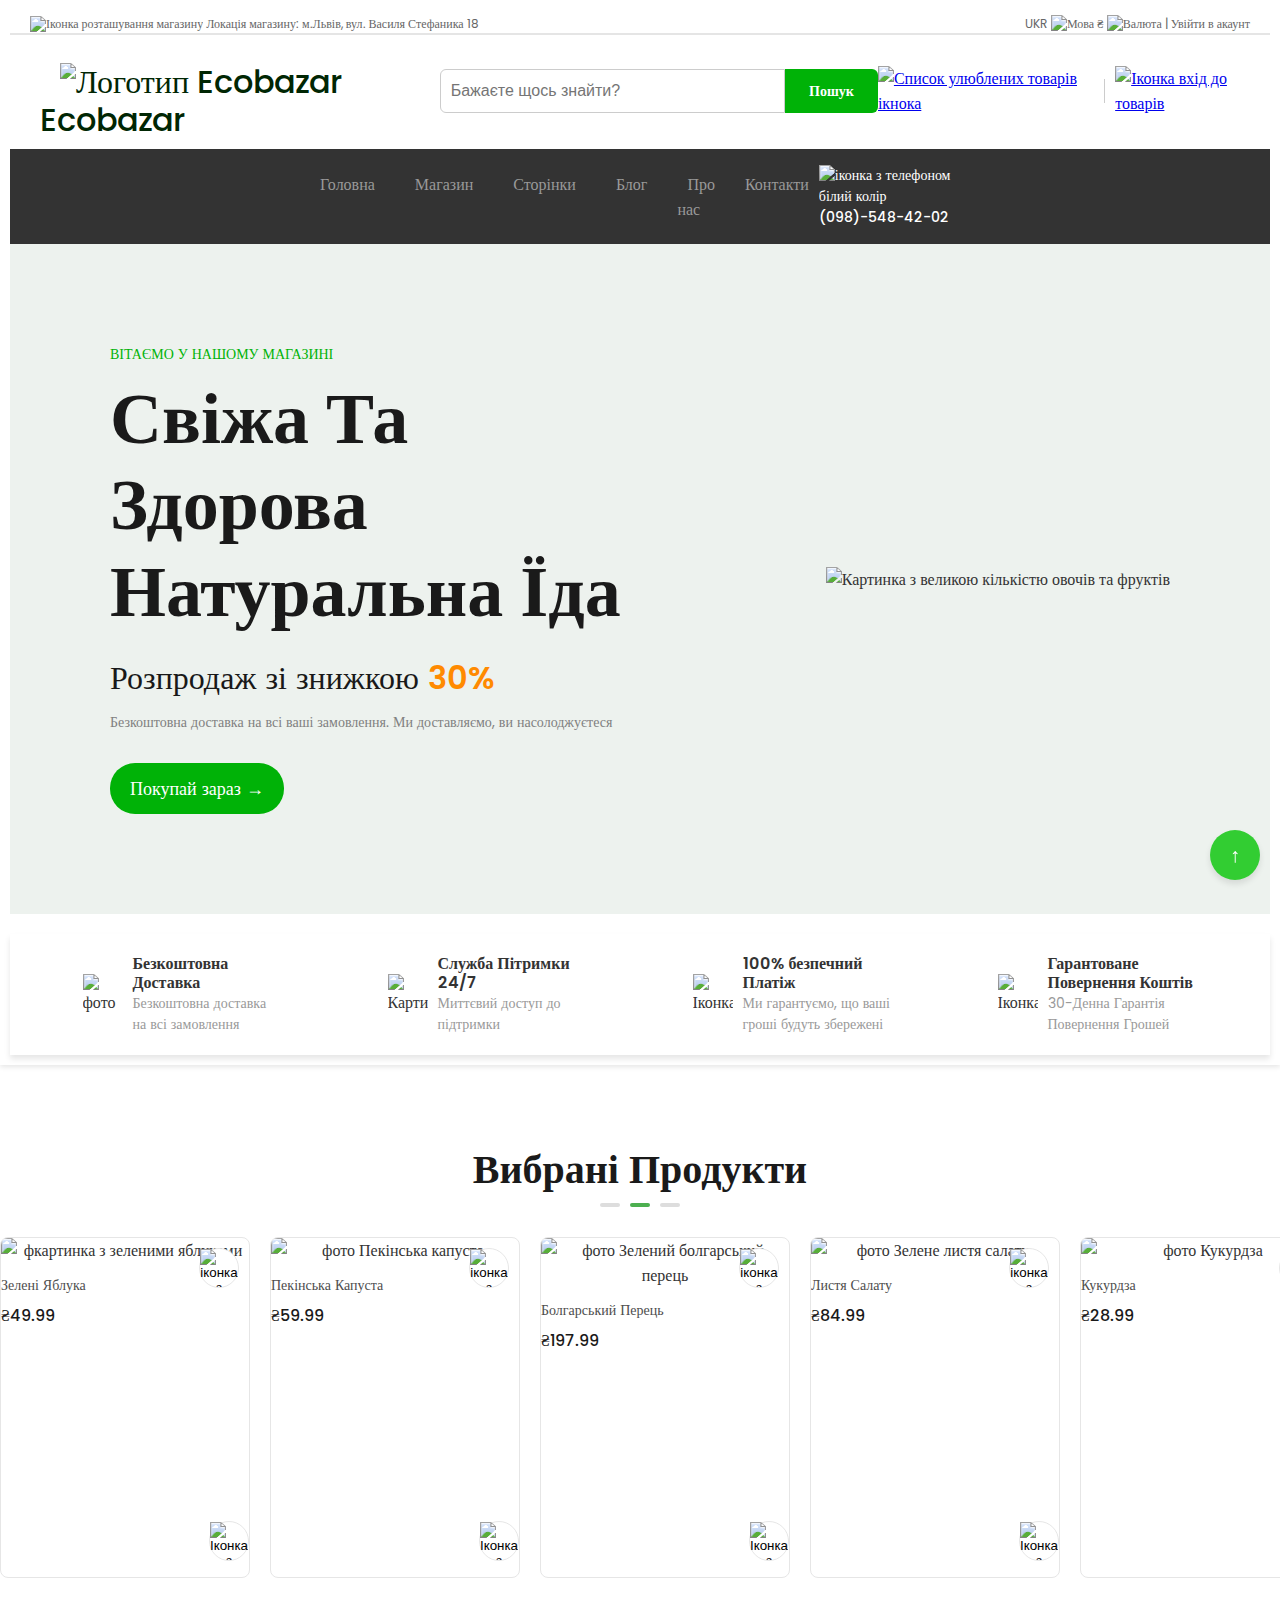
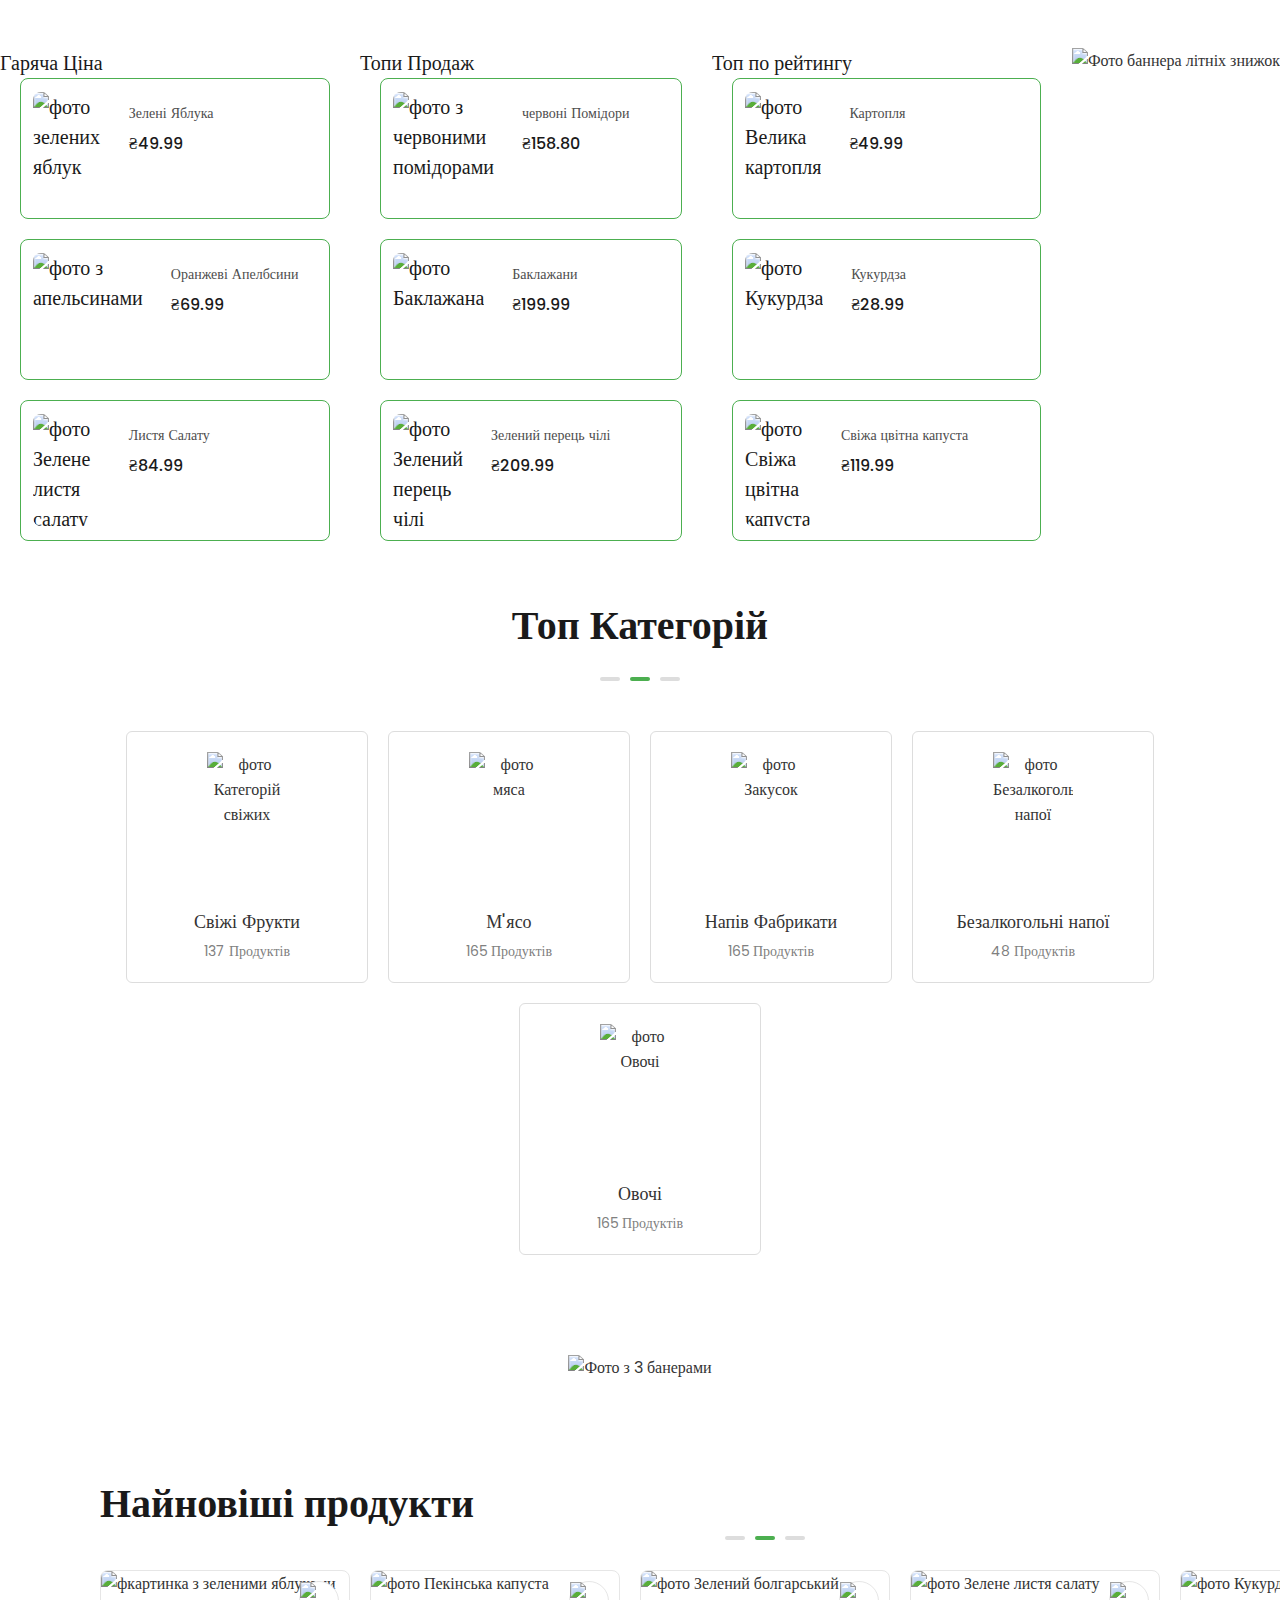
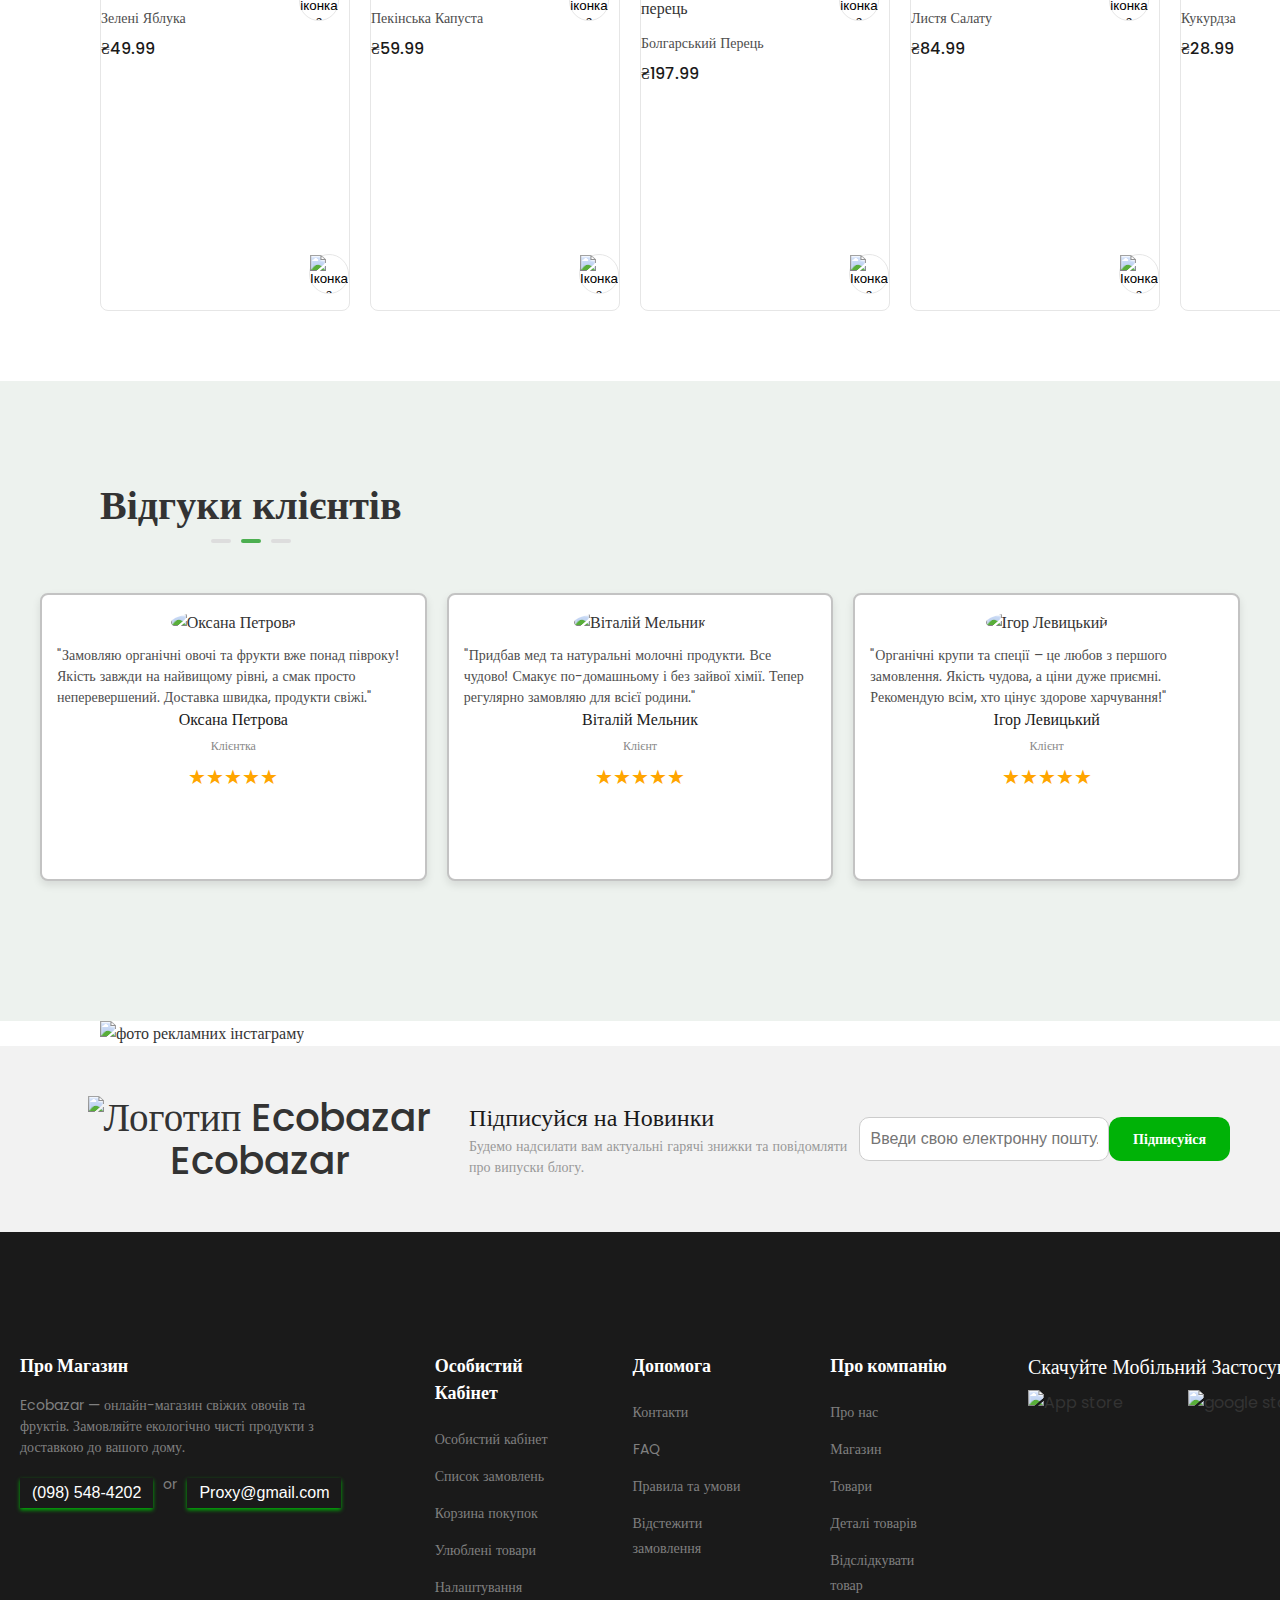
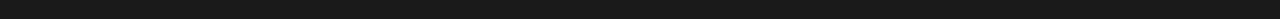
==== index.html @ 8849acef "/" ====
<!DOCTYPE html>
<html lang="uk">

<head>
  <meta charset="UTF-8">
  <meta name="viewport" content="width=device-width, initial-scale=1.0">
  <meta name="description"
    content="Ecobazar — онлайн-магазин свіжих овочів та фруктів. Замовляйте екологічно чисті продукти з доставкою до вашого дому.">
  <meta name="keywords" content="Купити овочів, купити фруктів, Здорове харчування, ЗОЖ, Доставка овочів, Доставка фруктів, Екологічно чисті продукти, Свіжі овочі, Свіжі фрукти, Онлайн-магазин">
  <meta name="author" content="Ecobazar IT-staff">
  <title>Ecobazar — Онлайн-магазин свіжих овочів та фруктів</title>
  <link rel = "icon" type = "image/png" href ="/docs/img/favicon.png">
  <link rel="stylesheet" href="styles.css">
  <link href="https://fonts.googleapis.com/css2?family=Poppins:wght@400;500;700&display=swap" rel="stylesheet">
</head>

<body>
  <header class="navigation">
    <div class="smallOne">
      <div class="contact">
        <p>
          <img src="/docs/img/MapPin.png" alt="Іконка розташування магазину">
          Локація магазину: м.Львів, вул. Василя Стефаника 18
        </p>
      </div>
      <div class="links">
        <p>
          UKR <img src="/docs/img/Vector.png" alt="Мова"> ₴
          <img src="/docs/img/Vector.png" alt="Валюта"> |
          <a href="docs/404.html">Увійти в акаунт</a>
        </p>
      </div>
    </div>
    <div class="middle">
      <div class="logo">
        <p>
          <img src="/docs/img/logo.png" alt="Логотип Ecobazar">
          Ecobazar
        </p>
      </div>
      <div class="search">
        <input type="text" placeholder="Бажаєте щось знайти?" aria-label="Пошук">
        <button type="submit">Пошук</button>
      </div>
      <div class="icon">
        <a class="wishlist" href="#">
          <img src="/docs/img/Heart.png" alt="Список улюблених товарів ікнока">
        </a>
        <div class="divider"></div>
        <a class="cart" href="#">
          <img src="/docs/img/Bag.png" alt="Іконка вхід до товарів">
        </a>
      </div>
    </div>
    <div class="bottom-navigation">
      <div class="nav-links">
        <div class="nav-link">
          <a href="index.html">Головна</a>
        </div>
        <div class="nav-link">
          <a href="#">Магазин</a>
        </div>
        <div class="nav-link">
          <a href="#">Сторінки</a>
        </div>
        <div class="nav-link">
          <a href="#">Блог</a>
        </div>
        <div class="nav-link">
          <a href="#">Про нас</a>
        </div>
        <div class="nav-link">
          <a href="#">Контакти</a>
        </div>
      </div>
      <div class="phone">
        <a href="tel:+380985484202">
          <img src="/docs/img/PhoneCall.png" alt="іконка з телефоном білий колір">
          <span>(098)-548-42-02</span>
        </a>
      </div>
    </div>
  <section class="hero">
    <div class="info">
      <div class="headingInfo">
        <p>ВІТАЄМО У НАШОМУ МАГАЗИНІ</p>
        <h1>Свіжа Та Здорова</h1>
        <h1>Натуральна Їда</h1>
      </div>
      <div class="descritionInfo">
        <h5>Розпродаж зі знижкою <span> 30%</span></h5>
        <p>Безкоштовна доставка на всі ваші замовлення. Ми доставляємо, ви насолоджуєтеся</p>
      </div>
      <a class="shopNow" href="/docs/404.html">Покупай зараз →</a>
    </div>
    <img src="/docs/img/Fresh-fruits.png" alt="Картинка з великою кількістю овочів та фруктів">
  </section>
  <!--Featured з перевагами магазину-->
  <section class="featured">
    <div class="feature">
      <img src="/docs/img/delivery-truck.png" alt="фото вантажного автомобіля">
      <div>
        <h3>Безкоштовна Доставка</h3>
        <p>Безкоштовна доставка на всі замовлення</p>
      </div>
    </div>
    <div class="feature">
      <img src="/docs/img/headphones.png" alt="Картинка служби підтримки клієнтів">
      <div>
        <h3>Служба Пітримки 24/7</h3>
        <p>Миттєвий доступ до підтримки</p>
      </div>
    </div>
    <div class="feature">
      <img src="/docs/img/shopping-bag.png" alt="Іконка з  пакетом для покупок">
      <div>
        <h3>100% безпечний Платіж</h3>
        <p>Ми гарантуємо, що ваші гроші будуть збережені</p>
      </div>
    </div>
    <div class="feature">
      <img src="/docs/img/package.png" alt="Іконка зелена  запечатоної коробки">
      <div>
        <h3>Гарантоване Повернення Коштів</h3>
        <p>30-Денна Гарантія Повернення Грошей</p>
      </div>
    </div>
  </section>
</header>

  <section class="featuredProduct">
    <div class="heading">
      <h2>Вибрані Продукти</h2>
      <div class="line-tracker">
        <span class="line"></span>
        <span class="line active"></span>
        <span class="line"></span>
      </div>
    </div>
  <div class="products">
    <div class="Product">
      <img src="/docs/img/green-apple.png" alt=" фкартинка з зеленими яблуками">
      <button class="add-to-whislist">
        <img src="/docs/img/Whislist-none.png" alt="іконка з серцем">
      </button>
      <div class="productInfo">
        <h3>Зелені Яблука</h3>
        <p>₴49.99</p>
        <button class="add-to-cart">
          <img src="/docs/img/add-to-cart-none.png" alt="Іконка з торбою">
        </button>
      </div>
    </div>
    <div class="Product">
      <img src="/docs/img/Chanise-Cabbage.png" alt=" фото Пекінська капуста">
      <button class="add-to-whislist">
        <img src="/docs/img/Whislist-none.png" alt="іконка з серцем">
      </button>
      <div class="productInfo">
        <h3>Пекінська Капуста</h3>
        <p>₴59.99</p>
        <button class="add-to-cart">
          <img src="/docs/img/add-to-cart-none.png" alt="Іконка з торбою">
        </button>
      </div>
    </div>
    <div class="Product">
      <img src="/docs/img/greenchili.png" alt=" фото Зелений болгарський перець">
      <button class="add-to-whislist">
        <img src="/docs/img/Whislist-none.png" alt="іконка з серцем">
      </button>
      <div class="productInfo">
        <h3>Болгарський Перець</h3>
        <p>₴197.99</p>
        <button class="add-to-cart">
          <img src="/docs/img/add-to-cart-none.png" alt="Іконка з торбою">
        </button>
      </div>
    </div>
    <div class="Product">
      <img src="/docs/img/GreenLetture.png" alt=" фото Зелене листя салату">
      <button class="add-to-whislist">
        <img src="/docs/img/Whislist-none.png" alt="іконка з серцем">
      </button>
      <div class="productInfo">
        <h3>Листя Салату</h3>
        <p>₴84.99</p>
        <button class="add-to-cart">
          <img src="/docs/img/add-to-cart-none.png" alt="Іконка з торбою">
        </button>
      </div>
    </div>
    <div class="Product">
      <img src="/docs/img/Corn.png" alt=" фото Кукурдза">
      <button class="add-to-whislist">
        <img src="/docs/img/Whislist-none.png" alt="іконка з серцем">
      </button>
      <div class="productInfo">
        <h3>Кукурдза</h3>
        <p>₴28.99</p>
        <button class="add-to-cart">
          <img src="/docs/img/add-to-cart-none.png" alt="Іконка з торбою">
        </button>
      </div>
    </div>
  </div>
  </section>

<section class="allProducts">
    <div class="hotDeals">
      <p>Гаряча Ціна</p>
      <div class="hotDeal">
        <img src="/docs/img/green-apple.png" alt="фото зелених яблук">
        <div class="productInfo">
          <h3>Зелені Яблука</h3>
          <p>₴49.99</p>
        </div>
      </div>
      <div class="hotDeal">
        <img src="/docs/img/indian-malta.png" alt="фото з апельсинами">
        <div class="productInfo">
          <h3>Оранжеві Апелбсини</h3>
          <p>₴69.99</p>
        </div>
      </div>
      <div class="hotDeal">
        <img src="/docs/img/GreenLetture.png" alt=" фото Зелене листя салату">
        <div class="productInfo">
          <h3>Листя Салату</h3>
          <p>₴84.99</p>
        </div>
      </div>
    </div>
    <div class="bestSellers">
      <p>Топи Продаж</p>
      <div class="bestSeller">
        <img src="/docs/img/RedTomatos.png" alt="фото з червоними помідорами">
        <div class="productInfo">
          <h3>червоні Помідори</h3>
          <p>₴158.80</p>
        </div>
      </div>
      <div class="bestSeller">
        <img src="/docs/img/Eggplant.png" alt="фото Баклажана">
        <div class="productInfo">
          <h3>Баклажани</h3>
          <p>₴199.99</p>
        </div>
      </div>
      <div class="bestSeller">
        <img src="/docs/img/GreenCapsicum.png" alt="фото Зелений перець чілі">
        <div class="productInfo">
          <h3>Зелений перець чілі</h3>
          <p>₴209.99</p>
        </div>
      </div>
    </div>
    <div class="topRateds">
      <p>Топ по рейтингу</p>
      <div class="topRated">
        <img src="/docs/img/Big-potatos.png" alt=" фото Велика картопля">
        <div class="productInfo">
          <h3>Картопля</h3>
          <p>₴49.99</p>
        </div>
      </div>
      <div class="topRated">
        <img src="/docs/img/Corn.png" alt=" фото Кукурдза">
        <div class="productInfo">
          <h3>Кукурдза</h3>
          <p>₴28.99</p>
        </div>
      </div>
      <div class="topRated">
        <img src="/docs/img/Fresh-Cauliflower.png" alt="фото Свіжа цвітна капуста">
        <div class="productInfo">
          <h3>Свіжа цвітна капуста</h3>
          <p>₴119.99</p>
        </div>
      </div>
      </div>
      <div class="bannar">
        <img src="/docs/img/Bannar.png" alt="Фото баннера  літніх знижок">
      </div>
  </section>

  <section class="topCategory">
    <div class="heading">
      <h2>Топ Категорій</h2>
      <div class="line-tracker">
        <span class="line"></span>
        <span class="line active"></span>
        <span class="line"></span>
      </div>
    </div>
    <div class="categories">
    <div class="category-card">
      <img src="/docs/img/fruits-fresh-category.png" alt="фото Категорій свіжих фруктів та овочів">
      <div class="info-categoty-card">
        <h5>Свіжі Фрукти</h5>
        <p>137 Продуктів</p>
      </div>   
    </div>
    <div class="category-card">
      <img src="/docs/img/meat.png" alt="фото мяса">
    <div class="info-categoty-card">
      <h5>М'ясо</h5>
      <p>165 Продуктів</p>
    </div>
  </div>
    <div class="category-card">
      <img src="/docs/img/snacks.png" alt="фото Закусок">
      <div class="info-categoty-card">
        <h5>Напів Фабрикати</h5>
        <p>165 Продуктів</p>
      </div>
    </div>
    <div class="category-card">
      <img src="/docs/img/soft-drink.png" alt="фото Безалкогольні напої">
      <div class="info-categoty-card">
        <h5>Безалкогольні напої</h5>
        <p>48 Продуктів</p>
      </div>
    </div>
    <div class="category-card">
      <img src="/docs/img/Vegetable.png" alt=" фото Овочі">
    <div class="info-categoty-card">
      <h5>Овочі</h5>
      <p>165 Продуктів</p>
    </div>
    </div>
  </div>
  </section>
    
    <div class="Bannar-container">
      <img src="/docs/img/Bannar_1_.png" alt="Фото з 3 банерами">
    </div>

    <section class="new-product-container">
      <div class="heading-container">
        <div class="heading">        
          <h2>Найновіші продукти</h2>
          <div class="line-tracker">
            <span class="line"></span>
            <span class="line active"></span>
            <span class="line"></span>
          </div>
          </div>
        <div class="products">
          <div class="Product">
            <img src="/docs/img/green-apple.png" alt=" фкартинка з зеленими яблуками">
            <button class="add-to-whislist">
              <img src="/docs/img/Whislist-none.png" alt="іконка з серцем">
            </button>
            <div class="productInfo">
              <h3>Зелені Яблука</h3>
              <p>₴49.99</p>
              <button class="add-to-cart">
                <img src="/docs/img/add-to-cart-none.png" alt="Іконка з торбою">
              </button>
            </div>
          </div>
          <div class="Product">
            <img src="/docs/img/Chanise-Cabbage.png" alt=" фото Пекінська капуста">
            <button class="add-to-whislist">
              <img src="/docs/img/Whislist-none.png" alt="іконка з серцем">
            </button>
            <div class="productInfo">
              <h3>Пекінська Капуста</h3>
              <p>₴59.99</p>
              <button class="add-to-cart">
                <img src="/docs/img/add-to-cart-none.png" alt="Іконка з торбою">
              </button>
            </div>
          </div>
          <div class="Product">
            <img src="/docs/img/greenchili.png" alt=" фото Зелений болгарський перець">
            <button class="add-to-whislist">
              <img src="/docs/img/Whislist-none.png" alt="іконка з серцем">
            </button>
            <div class="productInfo">
              <h3>Болгарський Перець</h3>
              <p>₴197.99</p>
              <button class="add-to-cart">
                <img src="/docs/img/add-to-cart-none.png" alt="Іконка з торбою">
              </button>
            </div>
          </div>
          <div class="Product">
            <img src="/docs/img/GreenLetture.webp" alt=" фото Зелене листя салату">
            <button class="add-to-whislist">
              <img src="/docs/img/Whislist-none.webp" alt="іконка з серцем">
            </button>
            <div class="productInfo">
              <h3>Листя Салату</h3>
              <p>₴84.99</p>
              <button class="add-to-cart">
                <img src="/docs/img/add-to-cart-none.webp" alt="Іконка з торбою">
              </button>
            </div>
          </div>
          <div class="Product">
            <img src="/docs/img/Corn.webp" alt=" фото Кукурдза">
            <button class="add-to-whislist">
              <img src="/docs/img/Whislist-none.webp" alt="іконка з серцем">
            </button>
            <div class="productInfo">
              <h3>Кукурдза</h3>
              <p>₴28.99</p>
              <button class="add-to-cart">
                <img src="/docs/img/add-to-cart-none.webp" alt="Іконка з торбою">
              </button>
            </div>
          </div>
        </div>
        </div>
    </section>

    <div class="testimonial-container">
      <div class="heading">
        <h5>Відгуки клієнтів</h5>
        <div class="line-tracker">
          <span class="line"></span>
          <span class="line active"></span>
          <span class="line"></span>
        </div>
      </div>
      <div class="testimonial-review">
        <div class="testimonial-card">
          <img src="/docs/img/old-lady.webp" alt="Оксана Петрова">
          <p>
            "Замовляю органічні овочі та фрукти вже понад півроку!
             Якість завжди на найвищому рівні, а смак просто неперевершений. 
             Доставка швидка, продукти свіжі."
          </p>
          <h4>Оксана Петрова</h4>
          <span>Клієнтка</span>
          <div class="rating">★★★★★</div>
        </div>
        <div class="testimonial-card">
          <img src="/docs/img/bread-man.webp" alt="Віталій Мельник">
          <p>
            "Придбав мед та натуральні молочні продукти. Все чудово! Смакує по-домашньому
             і без зайвої хімії. Тепер регулярно замовляю для всієї родини."
          </p>
          <h4>Віталій Мельник</h4>
          <span>Клієнт</span>
          <div class="rating">★★★★★</div>
        </div>
        <div class="testimonial-card">
          <img src="/docs/img/Man-bread.webp" alt="Ігор Левицький">
          <p>
            "Органічні крупи та спеції – це любов з першого замовлення. Якість чудова,
             а ціни дуже приємні. Рекомендую всім, хто цінує здорове харчування!"
          </p>
          <h4>Ігор Левицький</h4>
          <span>Клієнт</span>
          <div class="rating">★★★★★</div>
        </div>
      </div>      
    </div>
    <div class="instagram-container">
      <img src="/docs/img/Follow-us-on-Instagram_1.webp" alt="фото рекламних інстаграму">
    </div>
    <footer>
      <div class="footer">
        <div class="subscribe-email-content">
          <div class="logo">
            <p>
              <img src="/docs/img/logo.webp" alt="Логотип Ecobazar">
              Ecobazar
            </p>
          </div>
          <div class="heading-email">
            <h5>Підписуйся на Новинки</h5>
            <p>Будемо надсилати вам актуальні гарячі знижки та повідомляти про випуски блогу.</p>
          </div>
          <div class="email-reciver-container">
              <input type="text" placeholder="Введи свою електронну пошту... " aria-label="email-subscriber">
              <button type="submit">Підписуйся</button>
          </div>
        </div>
      </div>
        <div class="footer-container">
          <div class="about">
            <h6>Про Магазин</h6>
            <p>Ecobazar — онлайн-магазин свіжих овочів та фруктів. Замовляйте екологічно чисті продукти з доставкою до вашого дому.</p>
               <div class="cta">
                  <div class="cta-item">
                      <button class="cta-btn" data-action="copy" data-text="0985484202">
                          (098) 548-4202
                      </button>
                  </div>
                  <p>or</p>
                  <div class="cta-item">
                      <button class="cta-btn" data-action="copy" data-text="Proxy@gmail.com">
                          Proxy@gmail.com
                      </button>
                  </div>
              </div> 
            </div>
        <div class="footer-lists">
          <h3>Особистий Кабінет</h3>
          <ul>
            <li><a href="#">Особистий кабінет</a></li>
            <li><a href="#">Список замовлень</a></li>
            <li><a href="#">Корзина покупок</a></li>
            <li><a href="#">Улюблені товари</a></li>
            <li><a href="#">Налаштування</a></li>
          </ul>
        </div>
        <div class="footer-lists">
          <h3>Допомога</h3>
          <ul>
            <li><a href="#">Контакти</a></li>
            <li><a href="/docs/FAQs.html">FAQ</a></li>
            <li><a href="#">Правила та умови</a></li>
            <li><a href="#">Відстежити замовлення</a></li>
          </ul>
        </div>
        <div class="footer-lists">
          <h3>Про компанію</h3>
          <ul>
            <li><a href="#">Про нас</a></li>
            <li><a href="#">Магазин</a></li>
            <li><a href="#">Товари</a></li>
            <li><a href="#">Деталі товарів</a></li>
            <li><a href="#">Відслідкувати товар</a></li>
          </ul>
        </div>
        <div class="mobile-app">
          <h3>Скачуйте Мобільний Застосунок</h3>
          <div class="app-img">
            <img src="/docs/img/App-Store.webp" alt="App store">
            <img src="/docs/img/Google-Play.webp" alt="google store">
          </div>
        </div>
      </div>
    </footer>
    <button id="scrollToTopBtn" class="scroll-to-top">↑</button>

</body>
<script src="homepage.js"></script>
</html>
---- styles.css ----
/* Базові стилі для мобільних пристроїв */
:root {
  /* Сірі відтінки */
  --gray1: #f2f2f2;
  --gray2: #e6e6e6;
  --gray3: #cccccc;
  --gray4: #b3b3b3;
  --gray5: #999999;
  --gray6: #808080;
  --gray7: #666666;
  --gray8: #4c4c4c;
  --gray9: #333333;
  --gray10: #191919;

  /* Зелено-сірі відтінки */
  --green_gray1: #edf2ee;
  --green_gray2: #dae5da;
  --green_gray3: #b4ccb4;
  --green_gray4: #96b297;
  --green_gray5: #7a997c;
  --green_gray6: #618062;
  --green_gray7: #406b42;
  --green_gray8: #2b572e;
  --green_gray9: #173b1a;
  --green_gray10: #002603;

  /* Основні кольори */
  --white: #ffffff;
  --danger: #ae4848;
  --waringing: #ff8a00;
  --hard_primary: #2c742f;
  --primary: #00b207;
  --soft_primary: #84d187;

  /* Шрифти */
  --font-family: "Poppins";
  --font-weight-300: 300;
  --font-weight-400: 400;
  --font-weight-500: 500;
  --font-weight-600: 600;
  --font-weight-700: 700;

  /* Розміри шрифтів */
  --font-size-display-01: 72px;
  --font-size-heading-01: 56px;
  --font-size-heading-02: 48px;
  --font-size-heading-03: 40px;
  --font-size-heading-04: 36px;
  --font-size-heading-05: 32px;
  --font-size-body-XXL: 24px;
  --font-size-body-XL: 20px;
  --font-size-body-large: 18px;
  --font-size-body-medium: 16px;
  --font-size-body-small: 14px;
  --font-size-body-tiny: 12px;

  /* Line-height */
  --line-height-display: 86.4px;
  --line-height-heading01: 67.2px;
  --line-heught-heading02: 57.6px;
  --line-heught-heading03: 48px;
  --line-heught-heading04: 43.2px;
  --line-heught-heading05: 38.4px;
  --line-height-bodyXXL: 36px;
  --line-height-bodyXL: 30px;
  --line-height-body-large: 27px;
  --line-height-body-medium: 24px;
  --line-height-body-small: 21px;
  --line-height-body-tiny: 15.6px;
}
*{
  margin: 0;
  padding: 0;
}
body {
  font-family: var(--font-family);
  margin: 0;
  padding: 0;
  line-height: var(--line-height-body);
  background-color: var(--white);
  color: var(--gray9);
}
header {
  font-family: var(--font-family);
  margin: 0;
  padding: 0;
  line-height: var(--line-height-body);
  background-color: var(--gray1);
  color: var(--gray9);
}

/*Весь хедер*/
.navigation {
  background-color: var(--white);
  padding: 10px;
  box-shadow: 0 2px 5px rgba(0, 0, 0, 0.1);
}

/*Навища ділянка*/
.smallOne {
  display: flex;
  justify-content: space-between;
  align-items: center;
  box-shadow: 0 2px 0 rgba(0, 0, 0, 0.1);
}

.contact {
  font-family: var(--font-family);
  font-size: 12px;
  font-weight: 400;
  line-height: 15.6px;
  margin-left: 20px;
  margin-top: 5px;
  color: #666666;
}

.contact img {
  width: 15px;
  height: 15px;
  border: 1px;
}

.links {
  font-size: var(--font-size-body-tiny);
  color: var(--gray7);
  font-size: var(--font-size-body-tiny);
  font-weight: var(--font-weight-400);
  margin-right: 20px;
  margin-top: 5px;
  color: #666666;

}
.links a {
  text-decoration: none;
  font-family: var(--font-family);
  font-size: var(--font-size-body-tiny);
  font-weight: var(--font-weight-400);
  line-height: var(--line-height-body-tiny);
  color: var(--gray7);
}

/*середня ланка*/
.middle {
  display: flex;
  justify-content: space-between; /* Розподіл між логотипом, пошуком і іконками */
  align-items: center;
  padding: 10px;
  flex-direction: row;
  margin-bottom: 0;
}
.middle .logo p {
  font-family: var(--font-family);
  font-weight: 500;
  font-size: 32px;
  line-height: 38px;
  color: var(--green_gray10);
  margin-left: 20px;
  margin-top: 20px;
}
.middle .logo img {
  width: 32px;
  height: 32px;
  margin-left: 20px;
}

.middle .search {
  display: flex;
  width: auto;
  justify-content: center; /* Вирівнювання по горизонталі */
  width: 40%; /* Задаємо ширину для центрування */
}

.middle .search input {
  flex: 1;
  padding: 10px;
  font-size: var(--font-size-body-medium);
  border: 1px solid var(--gray3);
  border-top-left-radius: 6px;
  border-bottom-left-radius: 6px;
}

.middle .search button {
  background-color: var(--primary);
  color: var(--white);
  border: none;
  padding-left: 24px;
  padding-top: 14px;
  padding-bottom: 14px;
  padding-right: 24px;
  gap: 12px;
  font-size: var(--font-size-body-small);
  font-family: var(--font-family);
  font-weight: var(--font-weight-600);
  line-height: 16.8px;
  border-bottom-right-radius: 6px;
  border-top-right-radius: 6px;
  cursor: pointer;
}

.middle .search button:hover {
  background-color: var(--hard_primary);
}

.middle .icon {
  display: flex;
  align-items: center;
  gap: 10px;
}

.middle .divider {
  width: 1px; /* Ширина лінії */
  height: 24px; /* Висота лінії */
  background-color: var(--gray3); /* Колір лінії */
  font-weight: 200;
}

.middle .icon img {
  width: 32px;
  height: 32px;
  cursor: pointer;
}

.middle .icon .cart {
  position: relative; /* Відносне позиціонування для бейджа */
}

/* Mobile-first стилі */
.bottom-navigation {
  display: flex;
  flex-direction: row;
  justify-content: space-between;
  align-items: center;
  padding-left: 300px;
  padding-right: 300px;
  padding-top: 16px;
  padding-bottom: 16px;
  background-color: var(--gray9);
}

.nav-links {
  display: flex; /* Показувати звичайне меню */
  gap: 20px;
}

.nav-links .nav-link a {
  text-decoration: none;
  color: var(--gray5);
  font-family: var(--font-family);
  font-weight: var(--font-weight-500);
  padding: 10px;
  text-align: center;
  margin-left: auto;
}
.nav-link a:hover {
  color: var(--white);
}
.bottom-navigation .phone {
  font-family: var(--font-family);
  font-size: 14px;
  font-weight: 500;
  line-height: 21px;
}
.phone a {
  text-decoration: none;
  color: var(--white);
}
.phone img {
  width: 28px;
  height: 28px;
}

.hero {
  padding: 100px;
  background-color: var(--green_gray1);
  display: flex;
  justify-content: space-between;
  align-items: center;
  flex-wrap: wrap;
  text-align: left;
}

.hero .info {
  width: 50%;
  text-align: left;
}

.hero .headingInfo p {
  font-family: var(--font-family);
  font-size: 14px;
  font-weight: var(--font-weight-500);
  line-height: 1.5;
  color: var(--primary);
  margin-bottom: 10px;
}

.hero .headingInfo h1 {
  font-family: var(--font-family);
  font-size: var(--font-size-display-01);
  font-weight: var(--font-weight-600);
  line-height: 1.2;
  color: #1a1a1a;
  margin: 0;
}

.hero .descritionInfo h5 {
  font-family: var(--font-family);
  font-size: var(--font-size-heading-05);
  font-weight: var(--font-weight-400);
  line-height: var(--line-height-heading05);
  color: var(--gray10);
  margin-top: 20px;
  margin-bottom: 10px;
}

.hero .descritionInfo span {
  font-weight: var(--font-weight-600);
  color: var(--waringing);
}

.hero .descritionInfo p {
  font-family: var(--font-family);
  font-size: var(--font-size-body-small);
  font-weight: var(--font-weight-400);
  line-height: var(--line-height-body-small);
  color: var(--gray6);
  margin-bottom: 30px;
}
.hero .shopNow {
  padding: 12px 20px;
  background-color: var(--primary);
  color: var(--white);
  text-decoration: none;
  font-size: var(--font-size-body-large);
  border-radius: 25px;
  display: inline-block;
}

.hero .shopNow:hover {
  background-color: var(--hard_primary);
}

.hero img {
  max-width: 45%;
  height: auto;
  display: block;
}

.featured {
  display: flex;
  justify-content: space-around;
  align-items: center;
  padding: 20px;
  background-color: #fff;
  margin-top: 20px; /* Невеликий наклад на hero */
  box-shadow: 0 4px 6px rgba(0, 0, 0, 0.1);
}

.feature {
  display: flex;
  align-items: center;
  gap: 10px;
  max-width: 200px;
  text-align: left;
}

.feature img {
  width: 40px;
  height: 40px;
}
.feature p {
  font-family: var(--font-family);
  font-size: var(--font-size-body-small);
  font-weight: var(--font-weight-400);
  line-height: var(--line-height-body-small);
  color: var(--gray5);
}
.feature h3 {
  font-family: var(--font-family);
  font-size: var(--font-size-body-medium);
  font-weight: var(--font-weight-600);
  line-height: 19.2px;
}

.featuredProduct {
  display: flex;
  flex-direction: column;
  align-items: center;
  text-align: center;
  margin-bottom: 20px; /* Відступ між заголовком і продуктами */
}

.featuredProduct .heading {
  display: flex;
  flex-direction: column; /* Вертикальне вирівнювання */
  align-items: center; /* Центрування по горизонталі */
  text-align: center; /* Вирівнювання тексту всередині */
  margin-top: 80px;
}
.featuredProduct .heading h2 {
  font-family: var(--font-family);
  font-size: 40px;
  font-weight: 600;
  line-height: 48px;
  color: #1a1a1a;
}

.heading .line-tracker {
  display: flex;
  justify-content: center;
  gap: 10px;
  margin-top: 10px;
  margin-bottom: 30px;
}

.line {
  width: 20px;
  height: 4px;
  background-color: #ddd;
  border-radius: 2px;
  transition: background-color 0.3s ease;
}

.line.active {
  background-color: #4caf50; /* Основний колір активного елемента */
}

/* Центрування батьківського блоку та розміщення 5 продуктів */

.products {
  display: flex;
  justify-content: center;
  gap: 20px; /* Простір між продуктами */
  margin: 0 auto; /* Центрування по горизонталі */
}

.Product {
  width: 248px;
  height: 339px;
  background-color: #ffffff;
  border: 1px solid #e6e6e6;
  border-radius: 8px;
  display: flex;
  flex-direction: column;
  align-items: center;
  justify-content: space-between;
  position: relative;
  overflow: hidden;
  transition: box-shadow 0.3s, transform 0.3s;
  margin-bottom: 50px;
}

.Product img {
  width: 100%;
  height: auto;
}

.Product:hover {
  box-shadow: 0 8px 16px rgba(0, 128, 0, 0.5);
  transform: translateY(-4px); /* Легкий підйом при наведенні */
}
.productInfo {
  width: 100%;
  height: 91px;
  padding: 12px 16px;
  display: flex;
  flex-direction: column;
  gap: 6px;
  align-items: flex-start;
}

.productInfo h3 {
  font-family: var(--font-family);
  font-size: 14px;
  font-weight: 400;
  line-height: 21px;
  color: #4d4d4d;
}

.productInfo p {
  font-family: var(--font-family);
  font-size: 16px;
  font-weight: 500;
  line-height: 24px;
  color: #1a1a1a;
}

.productInfo img {
  width: auto;
  height: 16px;
}

.add-to-whislist,
.add-to-cart {
  position: absolute;
  width: 40px;
  height: 40px;
  background-color: #ffffff;
  border: 1px solid #e6e6e6;
  border-radius: 50%;
  display: flex;
  justify-content: center;
  align-items: center;
  cursor: pointer;
  transition: background-color 0.3s;
}

.add-to-whislist img,
.add-to-cart img {
  width: 100%;
  height: 100%;
  object-fit: cover;
}

.add-to-whislist {
  top: 10px;
  right: 10px;
}

.add-to-cart {
  bottom: 16px;
  right: 16px;
}

.add-to-whislist:hover,
.add-to-cart:hover {
  background-color: var(--hard_primary);
  box-shadow: 0 4px 8px rgba(0, 128, 0, 0.5);
}

.add-to-cart:hover img {
  content: url("/docs/img/cart-hover.webp");
}

.add-to-whislist:hover img {
  content: url("/docs/img/whistlist-hover.webp");
}

.allProducts {
  display: flex;
  flex-wrap: wrap;
  width: 100%;
  justify-content:space-between;
  gap: 10px;
  width: 100%;
}
.allProducts > * {
  width: calc(25%-10px);
  min-width: 200px;
}
.hotDeals, .bestSellers,.topRateds{
  font-family: var(--font-family);
  font-size: 20px;
  font-weight: 500;
  line-height: 30px;
  color: #1a1a1a;
}
/* Загальний контейнер продукту */
.hotDeal, .bestSeller,.topRated {
  display: flex;
  align-items: center;
  max-width: 312px;
  max-height: 426px;
  gap: 12px;
  padding: 12px;
  border: 1px solid #4CAF50;
  border-radius: 8px;
  background-color: #fff;
  position: relative; /* Для позиціювання кнопок */
  overflow: hidden; /* Щоб приховати зайві елементи */
  margin-bottom: 20px;
  margin-left: 20px;
}

.hotDeal, .bestSeller,.topRated:hover .product-buttons {
  opacity: 1; /* Показати кнопки при наведенні */
  transform: translateY(0); /* Анімація появи */
}

.hotDeal img {
  width: 112px;
  height: 112px;
  object-fit: cover;
  border-radius: 8px;
}

.bestSeller img {
  width: 112px;
  height: 112px;
  object-fit: cover;
  border-radius: 8px;
}
.topRated img {
  width: 112px;
  height: 112px;
  object-fit: cover;
  border-radius: 8px;
}
/* Інформація про продукт */
.productInfo {
  display: flex;
  flex-direction: column;
  gap: 8px;
  flex-grow: 1;
  position: relative; /* Для кнопок */
}

.productInfo h3 {
  font-family: var(--font-family);
  font-size: 14px;
  font-weight: 400;
  line-height: 21px;
  color: #4d4d4d;
  
}

.productInfo p {
  font-family: var(--font-family);
  font-size: 16px;
  font-weight: 500;
  line-height: 24px;
  color: #1a1a1a;
  margin: 0;
}

/* Блок кнопок */
.product-buttons {
  display: flex;
  gap: 12px;
  position: absolute;
  top: 52px;
  left: 12px;
  opacity: 0; /* Кнопки приховані за замовчуванням */
  transform: translateY(20px); /* Анімація приховування вниз */
  transition: opacity 0.3s ease, transform 0.3s ease; /* Анімація */
}

/* Кнопки */
.product-buttons button {
  width: 40px;
  height: 40px;
  border: none;
  border-radius: 50%;
  display: flex;
  justify-content: center;
  align-items: center;
  background-color: #fff;
  box-shadow: 0 2px 4px rgba(0, 0, 0, 0.1);
  cursor: pointer;
  transition: transform 0.2s ease, background-color 0.2s ease;
}

.productInfo h3:hover{
  color: var(--primary);
}
.product-buttons button:hover {
  transform: scale(1.1); /* Збільшення кнопки */
}


.banner{
  max-width:  312px;
  max-height: 426px;
  margin-bottom: 100px;
}
.topCategory {
  display: flex;
  flex-direction: column;
  align-items: center;
  text-align: center;
  margin-bottom: 20px; /* Відступ між заголовком і продуктами */
}

.topCategory .heading {
  display: flex;
  flex-direction: column; /* Вертикальне вирівнювання */
  align-items: center; /* Центрування по горизонталі */
  text-align: center; /* Вирівнювання тексту всередині */
  margin-top: 40px;
  gap: 18px;
}
.topCategory .heading h2 {
  font-family: var(--font-family);
  font-size: 40px;
  font-weight: 600;
  line-height: 48px;
  color: #1a1a1a;
}

.categories{
  display: flex;
  flex-wrap: wrap;
  gap: 20px;
  justify-content: center;
}
.category-card {
  display: flex;
  flex-direction: column;
  align-items: center;
  justify-content: space-between;
  width: 200px;
  height: 210px;
  border: 1px solid #ddd;
  border-radius: 6px;
  padding: 20px;
  background-color: #fff;
  text-align: center;
  transition: transform 0.3s ease, box-shadow 0.3s ease;
}

.category-card img {
  width: 80px;
  height: 80px;
  object-fit: contain;
  margin-bottom: 10px;
}

.category-card h5 {
  font-family: var(--font-family);
  font-size: 18px;
  font-weight: 500;
  line-height: 27px;
  margin-bottom: 6px;
}

.category-card p {
  font-family: var(--font-family);
  font-size: 14px;
  font-weight: 400;
  line-height: 21px;
  color: #808080;
}

.category-card:hover {
  transform: translateY(-5px);
  box-shadow: 0 4px 10px var(--hard_primary);
}
.category-card h5:hover{
  color: var(--hard_primary);
}

.info-categoty-card {
  display: flex;
  flex-direction: column;
  align-items: center;
}

.topCategory .category-card + .category-card {
  margin-top: 20px; /* Простір між картками у мобільній версії */
}

@media screen and (min-width: 768px) {
  .topCategory {
    display: flex;
    flex-wrap: wrap;
    gap: 20px;
    justify-content: center;
  }

  .topCategory .category-card + .category-card {
    margin-top: 0; /* Забираємо відступи між картками для десктопу */
  }
}

.Bannar-container{
  display: flex;
  flex-direction: column;
  align-items: center;
  text-align: center;
  margin-bottom: 100px;
  margin-top: 100px;
}


.new-product-container{
  display: flex;
  align-items: flex-start;
  text-align: left;
  margin-bottom: 20px; /* Відступ між заголовком і продуктами */
  padding-left: 100px;
  padding-right: 250px;
}
.new-product-container .heading h2{
  font-family: var(--font-family);
  font-weight: 600;
  font-size: 40px;
  line-height: 46px;
  color: #1a1a1a;
}

.testimonial-container{
  max-width: 1920px;
  max-height: 830px;
  padding-top: 100px;
  padding-bottom: 100px;
  gap: 50px;
  background-color: #edf2ee;
}

.testimonial-container .heading{
  width: fit-content;
  max-height: 68px;
  padding-left: 100px;
  padding-right: 100px;
}

.testimonial-container .heading h5{
  font-family: var(--font-family);
  font-size: 40px;
  font-weight: 600;
  line-height: 48px;
}

.testimonial-review {
  display: flex;
  gap: 20px;
  justify-content: center;
  align-items: stretch;
  margin: 20px auto;
  padding: 20px;
  max-width: 1200px;
}

/* Окрема картка відгуку */
.testimonial-card {
  width: 424px;
  height: 254px;
  border: 2px solid #c3c3c3;
  border-radius: 8px;
  padding: 15px;
  text-align: center;
  box-shadow: 0 4px 8px rgba(0, 0, 0, 0.1);
  background-color: #fff;
  transition: transform 0.3s;
}

.testimonial-card:hover {
  transform: translateY(-5px);
}

/* Зображення користувача */
.testimonial-card img {
  width: 60px;
  height: 60px;
  border-radius: 50%;
  object-fit: cover;
  margin-bottom: 10px;
}

/* Текст відгуку */
.testimonial-card p {
  font-family: var(--font-family);
  font-size: 14px;
  font-weight: 400;
  line-height: 21px;
  text-align: left;
color: #4d4d4d;
  
}

/* Ім'я та роль */
.testimonial-card h4 {
  font-family: var(--font-family);
  font-size: 16px;
  font-weight: 500;
  line-height: 24px;
  text-align: center;
  text-underline-position: from-font;
  text-decoration-skip-ink: none;
  color: #1A1A1A;
}

.testimonial-card span {
  font-size: 12px;
  color: #888;
}

/* Зірки рейтингу */
.rating {
  font-size: 20px;
  line-height: 20px;
  color: orange;
  margin-top: 10px;
}
footer{
  max-width:1920px ;
  max-height: 622px;
  background-color: #1a1a1a;
}
.subscribe-email-content{
  display: flex;
  justify-content: space-between; /* Розподіл між логотипом, пошуком і іконками */
  align-items: center;
  max-width: 1920px;
  max-height: 530px;
  padding: 50px;
  flex-direction: row;
  background-color: #f2f2f2;
  top: 182px;
}

.subscribe-email-content .logo p{
  text-align: center;
  font-family: var(--font-family);
  font-weight: 500;
  font-size: 39.04px;
  line-height: 43.36px;

}
.subscribe-email-content .logo img{
 height: 39.04px;
  width: 39.04px;
}

.heading-email h5{
  font-family: var(--font-family);
  font-size: 24px;
  font-weight: 500;
  line-height: 36px;
  color: #1a1a1a;
}

.heading-email p{
  font-family: var(--font-family);
  font-size: 14px;
  font-weight: 400;
  line-height: 21px;
  color: #999999;
}

.email-reciver-container {
  
  display: flex;
  width: auto;
  justify-content: center; /* Вирівнювання по горизонталі */
  width: 40%; /* Задаємо ширину для центрування */
}

.email-reciver-container input{
flex: 1;
padding: 10px;
font-size: var(--font-size-body-medium);
border: 1px solid var(--gray3);
border-radius: 10px;
}

.email-reciver-container button {
  background-color: var(--primary);
  color: var(--white);
  border: none;
  padding-left: 24px;
  padding-top: 14px;
  padding-bottom: 14px;
  padding-right: 24px;
  gap: 12px;
  font-size: var(--font-size-body-small);
  font-family: var(--font-family);
  font-weight: var(--font-weight-600);
  line-height: 16.8px;
border-radius: 12px;
  cursor: pointer;
}

.email-reciver-container button:hover{
  background-color: var(--hard_primary);
}


.footer-container {
  width: 1320px;
  height: auto;
  margin: 100px auto 0;
  display: flex;
  justify-content: space-between;
  align-items: flex-start;
  background-color: #1a1a1a;
  padding: 20px;
}

.about {
  max-width: 336px;
}

.about h6 {
  font-size: 18px;
  margin-bottom: 16px;
  color: #ffffff;
}

.about p {
  margin-bottom: 16px;
  color: #808080;
  font-size: 14px;
  line-height: 1.5;
}

.cta {
  display: flex;
  align-items: center;
  gap: 10px;
}

.cta-btn {
  background-color: #1a1a1a;
  color: #ffffff;
  border: 0px solid #20b526;
  box-shadow: 0px 2px 4px var(--primary);
  padding: 6px 12px;
  font-size: 16px;
  cursor: pointer;
}


.cta p {
  color: #808080;
  font-size: 14px;
}

.cta-item {
  position: relative; /* Для позиціонування індикатора */
  display: inline-block;
} 

.copy-indicator {
  position: fixed;
  bottom: 20px;
  right: 20px;
  background-color: #333;
  color: #fff;
  padding: 10px 15px;
  border-radius: 5px;
  font-family: Arial, sans-serif;
  font-size: 14px;
  z-index: 1000;
  animation: fade-in-out 3s ease-in-out;
}

@keyframes fade-in-out {
  0% { opacity: 0; }
  20% { opacity: 1; }
  80% { opacity: 1; }
  100% { opacity: 0; }
}


.footer-lists {
  width: 119px;
}

.footer-lists h3 {
  font-size: 18px;
  margin-bottom: 20px;
  color: #ffffff;
}

.footer-lists ul {
  list-style: none;
  padding: 0;
  margin: 0;
  display: flex;
  flex-direction: column;
  gap: 12px;
}

.footer-lists ul li a {
  text-decoration: none;
  color: #808080;
  font-size: 14px;
}

.footer-lists ul li a:hover {
  color: #ffffff;
}

.mobile-app {
  width: 312px;
}

.mobile-app h3 {
  font-family: var(--font-family);
  font-weight: 500;
  font-size: 20px;
  line-height: 30px;
  margin-bottom: 8px;
  color: #ffffff;
}

.app-img {
  display: flex;
  gap: 10px;
}

.app-img img {
  width: 150px; /* Adjust to the size of your actual images */
  height: auto;
  cursor: pointer;
}

.info-errorpage-container{
  display: flex; 
  justify-content: center;
  align-items: center;
  flex-direction: column;
  margin: 0 auto;
  margin-top: 75px;
  margin-bottom: 100px;
  max-width: 612px;
  max-height:571.03px ;
  height: 100vh;
}

.info-errorpage-container h3{
  font-family: var(--font-family);
  font-weight: 600;
  font-size: 40px;
  line-height: 48px;
  text-align: center;
  color: #1a1a1a;
}
.info-errorpage-container p{
  font-family: var(--font-family);
  font-weight: 400;
  font-size: 16px;
  line-height: 24px;
  text-align: center;
  color: #808080;
}
.illustration {
  display: flex; /* Включаємо flexbox */
  flex-direction: column; /* Всі елементи йдуть вертикально */
  align-items: center; /* Центруємо елементи по горизонталі */
  justify-content: center; /* Центрує по вертикалі */
  text-align: center; /* Для тексту */
  margin: 0 auto; /* Центруємо сам блок */
  width: 100%;
}

.info-errorpage-container button {
  width: 163px;
  height: 45px;
  border-radius: 43px;
  padding: 14px 32px 14px 32px;
  gap: 12px;
  margin-top: 20px;
  background-color: #00b207;
  color: #ffffff;
  border-color: var(--soft_primary);
}

.info-errorpage-container button:hover {
  background-color: #2c742f; /* Трохи темніший зелений при наведенні */
}

.info-errorpage-container button a {
  text-decoration: none; /* Прибрати підкреслення */
  color: #ffffff; /* Білий текст */
  display: block; /* Повністю центрований текст */
}

.Faqs{
  max-width: 648px;
  max-height: 592px;
  top: 503px;
  left: 300px;
  gap: 0px;
  
}
.Faqs h1{
  font-family: var(--font-family);
  font-size: 48px;
  font-weight: 600;
  line-height: 57.6px;
  text-align: left;
 
}
/* Загальний стиль для секції FAQ */
/* Стилі для FAQ */
.content-layout {
  display: flex;
  justify-content: space-between;
  align-items: flex-start;
  gap: 30px; /* Відстань між колонками */
  padding: 40px; /* Відступи від країв */
  max-width: 1200px; /* Максимальна ширина контейнера */
  margin: 0 auto; /* Вирівнювання по центру сторінки */
}
.faq-static {
  flex: 1; /* Розтягнути секцію FAQ */
  max-width: 700px;
}

.faq-static-item {
  border: 1px solid #e0e0e0;
  border-radius: 8px;
  margin-bottom: 15px;
  transition: all 0.3s ease;
}

.faq-header {
  display: flex;
  justify-content: space-between;
  align-items: center;
  padding: 15px;
  cursor: pointer;
  background-color: #f9f9f9;
}

.faq-title {
  margin: 0;
  font-weight: bold;
  font-size: 16px;
  color: #1A1A1A;
}

.faq-toggle {
  background-color: transparent;
  border: none;
  font-size: 18px;
  font-weight: bold;
  cursor: pointer;
  transition: transform 0.3s ease;
}

.faq-content {
  display: none; /* Початково ховаємо відповіді */
  padding: 15px;
  background-color: #fff;
  color: #666666;
  font-size: 14px;
  line-height: 21px;
}

/* Стиль для активного блоку */
.faq-static-item.active {
  border-color: #28a745; /* Зелена рамка */
}

.faq-static-item.active .faq-header {
  background-color: #f0fff5; /* Світло-зелений фон */
}

.faq-static-item.active .faq-toggle {
  transform: rotate(45deg); /* "+" змінюється на "×" */
  color: #28a745;
}
.img-old-man{
  flex: 1; /* Розтягнути секцію зображення */
  max-width: 500px;
  display: flex;
  justify-content: center;
  align-items: center;
}
.img-old-man img {
  max-width: 100%;
  height: auto; /* Пропорційне масштабування зображення */
  border-radius: 8px;

}
.instagram-container{
  margin-left: 100px;
}

.copied-message {
  display: none !important;
}


.scroll-to-top {
  position: fixed;
  bottom: 20px; /* Відступ від нижнього краю */
  right: 20px; /* Відступ від лівого краю */
  width: 50px; /* Розмір кнопки */
  height: 50px;
  background-color: #32CD32; /* Яскраво-зелений колір */
  color: white;
  border: none;
  border-radius: 50%; /* Кругла форма */
  box-shadow: 0 4px 6px rgba(0, 0, 0, 0.1); /* Легке тінювання */
  font-size: 20px; /* Розмір стрілки */
  display: block  !important;
  justify-content: center;
  align-items: center;
  cursor: pointer;
  z-index: 1000;
}

.scroll-to-top:hover {
  background-color: #28A745; /* Темніший зелений при наведенні */
}
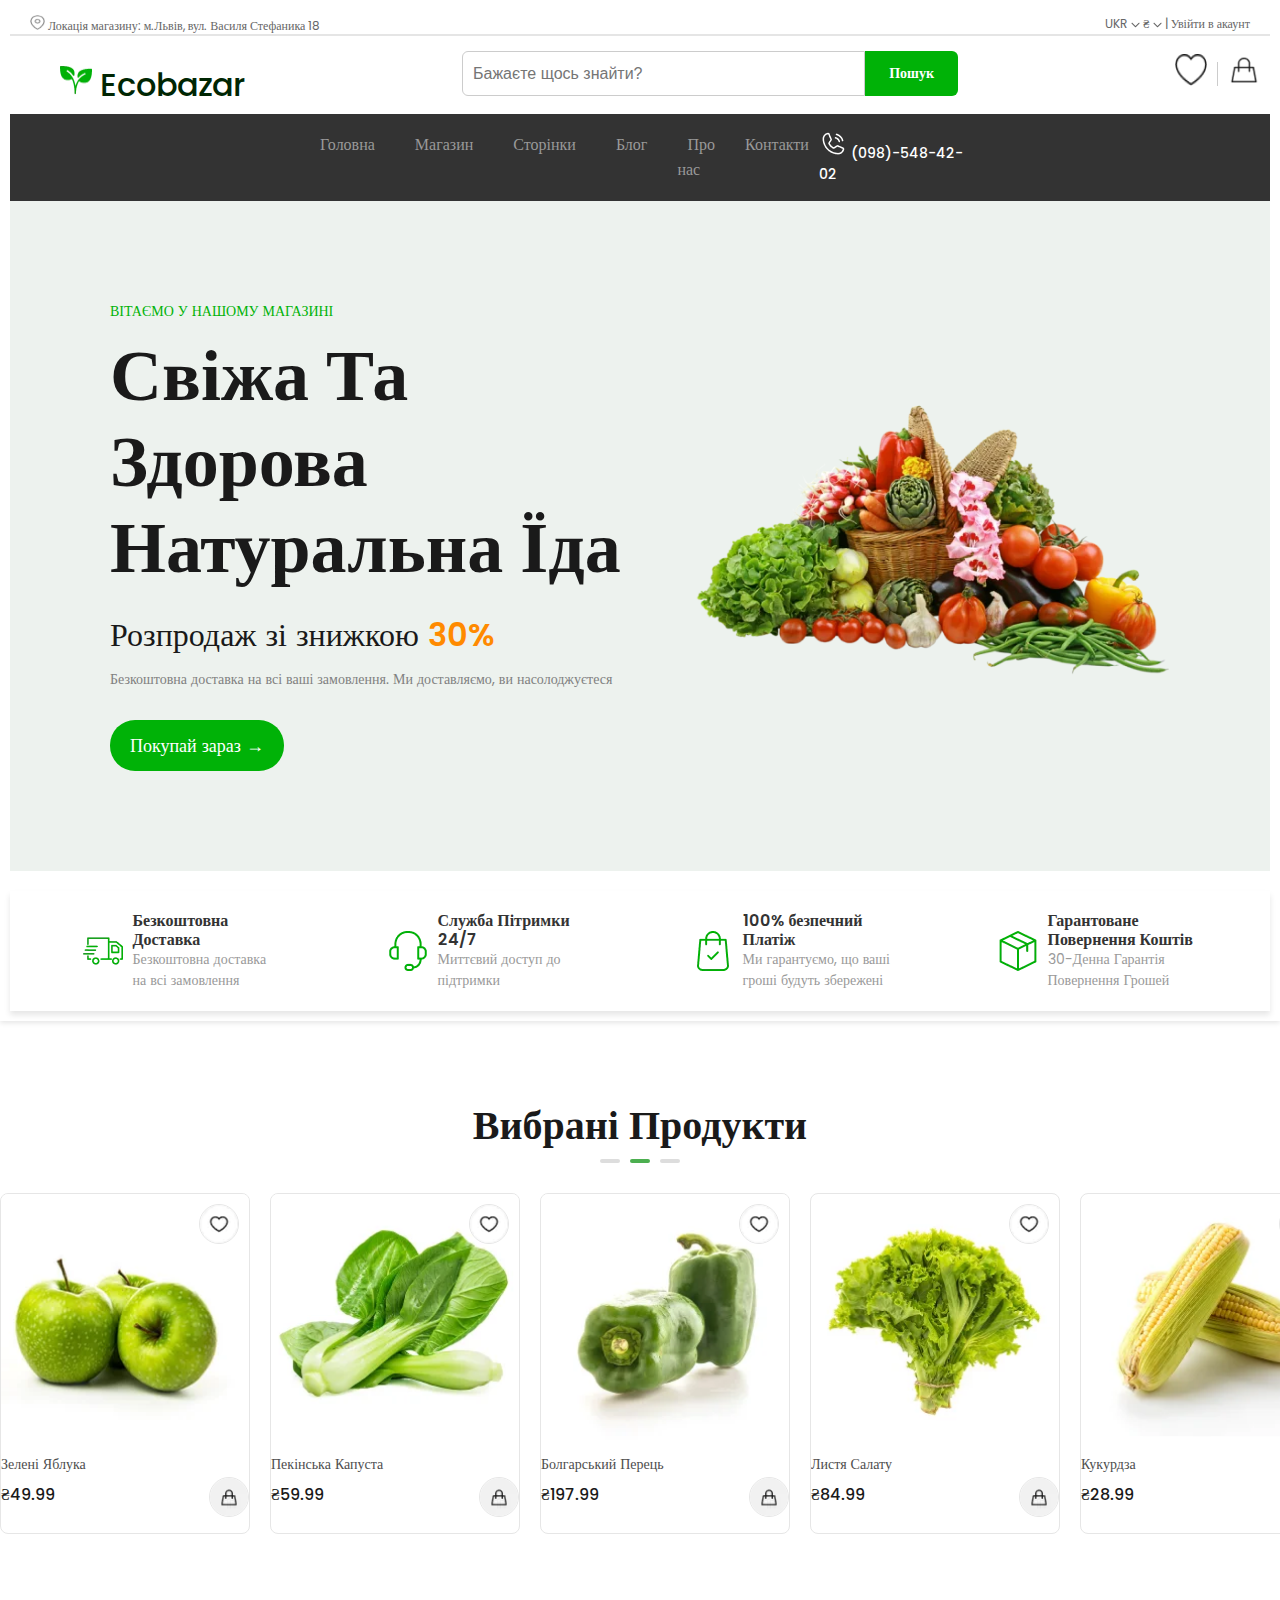
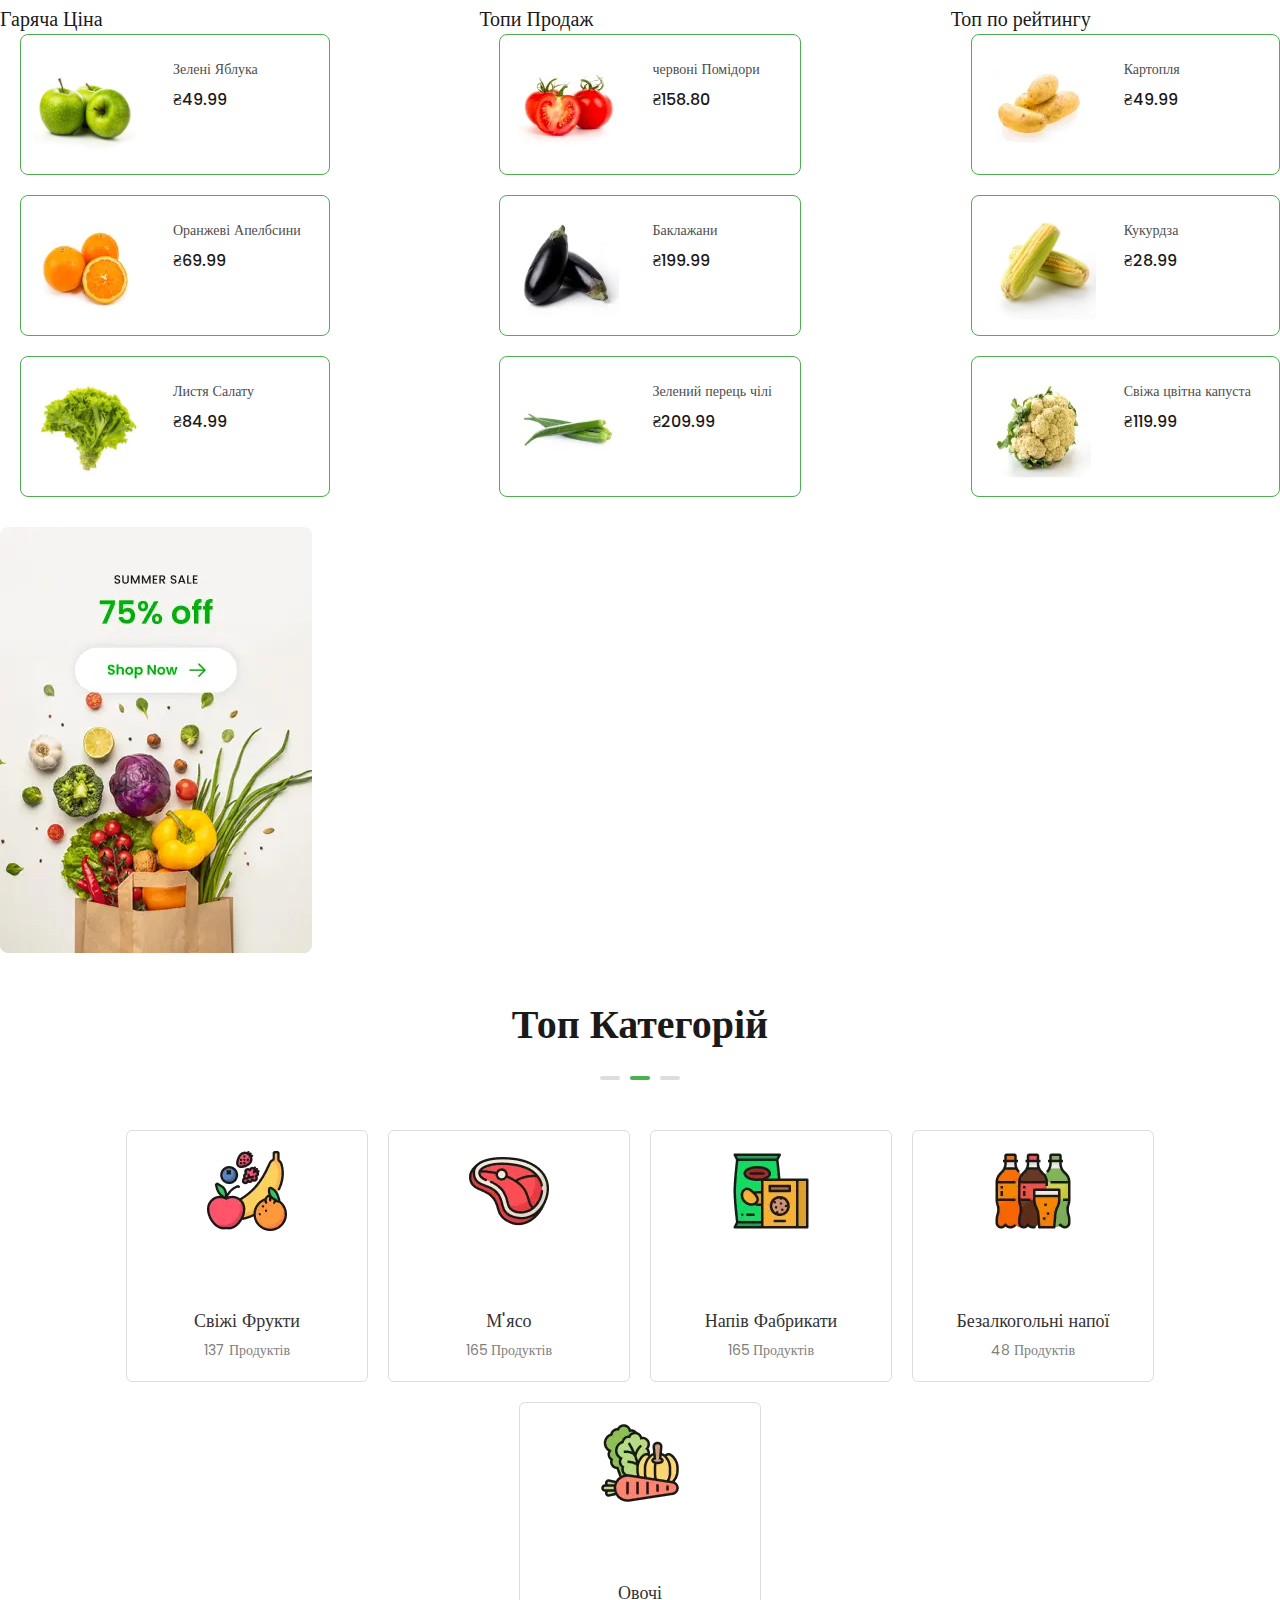
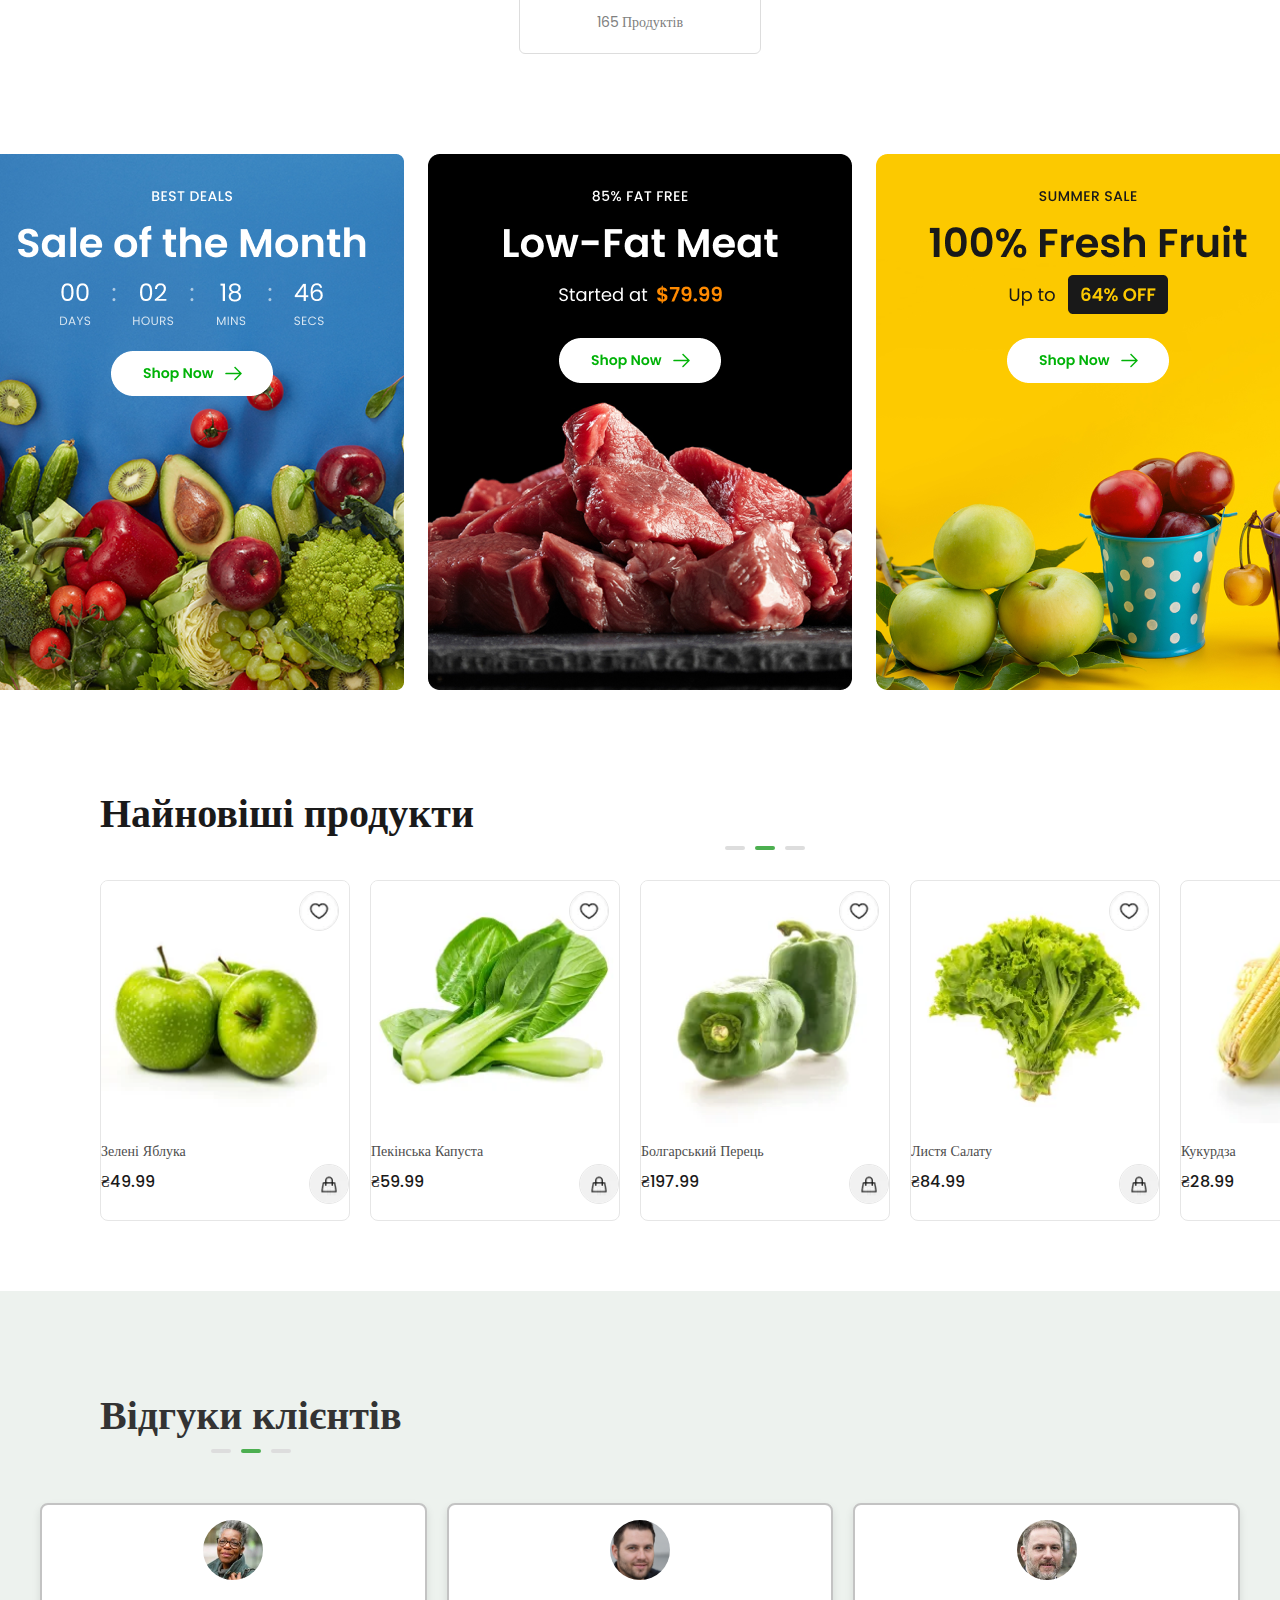
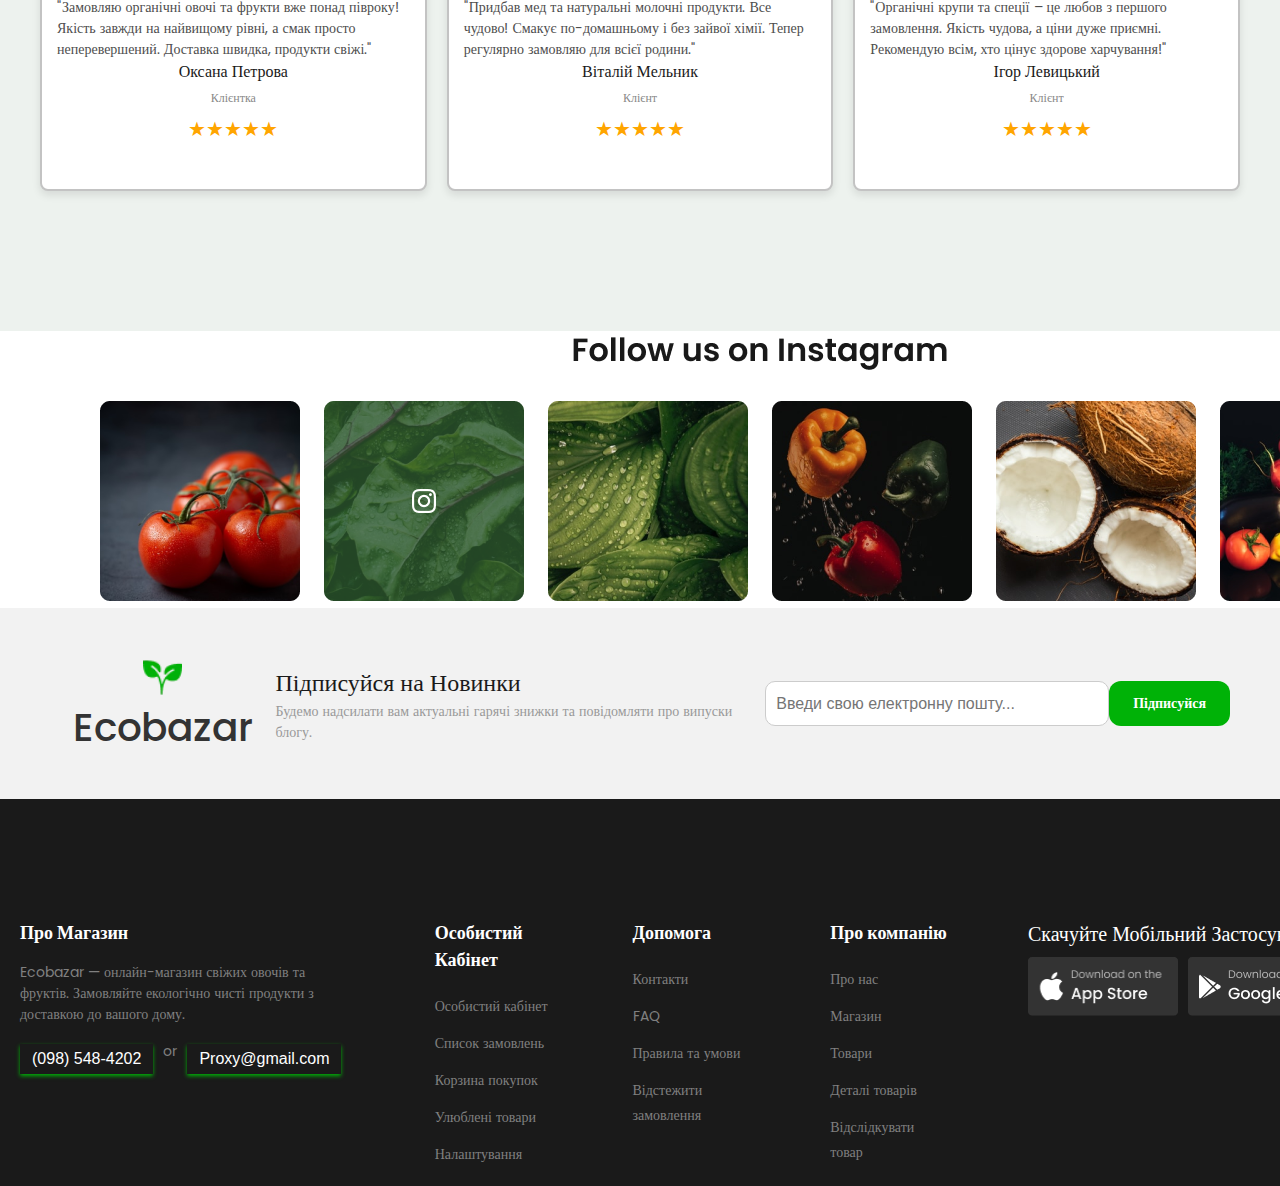
==== commit 6c367dfb: "update html" ====
--- a/index.html
+++ b/index.html
@@ -387,28 +387,28 @@
             </div>
           </div>
           <div class="Product">
-            <img src="/docs/img/GreenLetture.webp" alt=" фото Зелене листя салату">
+            <img src="/docs/img/GreenLetture.png" alt=" фото Зелене листя салату">
             <button class="add-to-whislist">
-              <img src="/docs/img/Whislist-none.webp" alt="іконка з серцем">
+              <img src="/docs/img/Whislist-none.png" alt="іконка з серцем">
             </button>
             <div class="productInfo">
               <h3>Листя Салату</h3>
               <p>₴84.99</p>
               <button class="add-to-cart">
-                <img src="/docs/img/add-to-cart-none.webp" alt="Іконка з торбою">
+                <img src="/docs/img/add-to-cart-none.png" alt="Іконка з торбою">
               </button>
             </div>
           </div>
           <div class="Product">
-            <img src="/docs/img/Corn.webp" alt=" фото Кукурдза">
+            <img src="/docs/img/Corn.png" alt=" фото Кукурдза">
             <button class="add-to-whislist">
-              <img src="/docs/img/Whislist-none.webp" alt="іконка з серцем">
+              <img src="/docs/img/Whislist-none.png" alt="іконка з серцем">
             </button>
             <div class="productInfo">
               <h3>Кукурдза</h3>
               <p>₴28.99</p>
               <button class="add-to-cart">
-                <img src="/docs/img/add-to-cart-none.webp" alt="Іконка з торбою">
+                <img src="/docs/img/add-to-cart-none.png" alt="Іконка з торбою">
               </button>
             </div>
           </div>
@@ -427,7 +427,7 @@
       </div>
       <div class="testimonial-review">
         <div class="testimonial-card">
-          <img src="/docs/img/old-lady.webp" alt="Оксана Петрова">
+          <img src="/docs/img/old-lady.png" alt="Оксана Петрова">
           <p>
             "Замовляю органічні овочі та фрукти вже понад півроку!
              Якість завжди на найвищому рівні, а смак просто неперевершений. 
@@ -438,7 +438,7 @@
           <div class="rating">★★★★★</div>
         </div>
         <div class="testimonial-card">
-          <img src="/docs/img/bread-man.webp" alt="Віталій Мельник">
+          <img src="/docs/img/bread-man.png" alt="Віталій Мельник">
           <p>
             "Придбав мед та натуральні молочні продукти. Все чудово! Смакує по-домашньому
              і без зайвої хімії. Тепер регулярно замовляю для всієї родини."
@@ -448,7 +448,7 @@
           <div class="rating">★★★★★</div>
         </div>
         <div class="testimonial-card">
-          <img src="/docs/img/Man-bread.webp" alt="Ігор Левицький">
+          <img src="/docs/img/Man-bread.png" alt="Ігор Левицький">
           <p>
             "Органічні крупи та спеції – це любов з першого замовлення. Якість чудова,
              а ціни дуже приємні. Рекомендую всім, хто цінує здорове харчування!"
@@ -460,14 +460,14 @@
       </div>      
     </div>
     <div class="instagram-container">
-      <img src="/docs/img/Follow-us-on-Instagram_1.webp" alt="фото рекламних інстаграму">
+      <img src="/docs/img/Follow-us-on-Instagram_1.png" alt="фото рекламних інстаграму">
     </div>
     <footer>
       <div class="footer">
         <div class="subscribe-email-content">
           <div class="logo">
             <p>
-              <img src="/docs/img/logo.webp" alt="Логотип Ecobazar">
+              <img src="/docs/img/logo.png" alt="Логотип Ecobazar">
               Ecobazar
             </p>
           </div>
@@ -531,14 +531,13 @@
         <div class="mobile-app">
           <h3>Скачуйте Мобільний Застосунок</h3>
           <div class="app-img">
-            <img src="/docs/img/App-Store.webp" alt="App store">
-            <img src="/docs/img/Google-Play.webp" alt="google store">
+            <img src="/docs/img/App-Store.png" alt="App store">
+            <img src="/docs/img/Google-Play.png" alt="google store">
           </div>
         </div>
       </div>
     </footer>
-    <button id="scrollToTopBtn" class="scroll-to-top">↑</button>
 
 </body>
 <script src="homepage.js"></script>
-</html>+</html>
